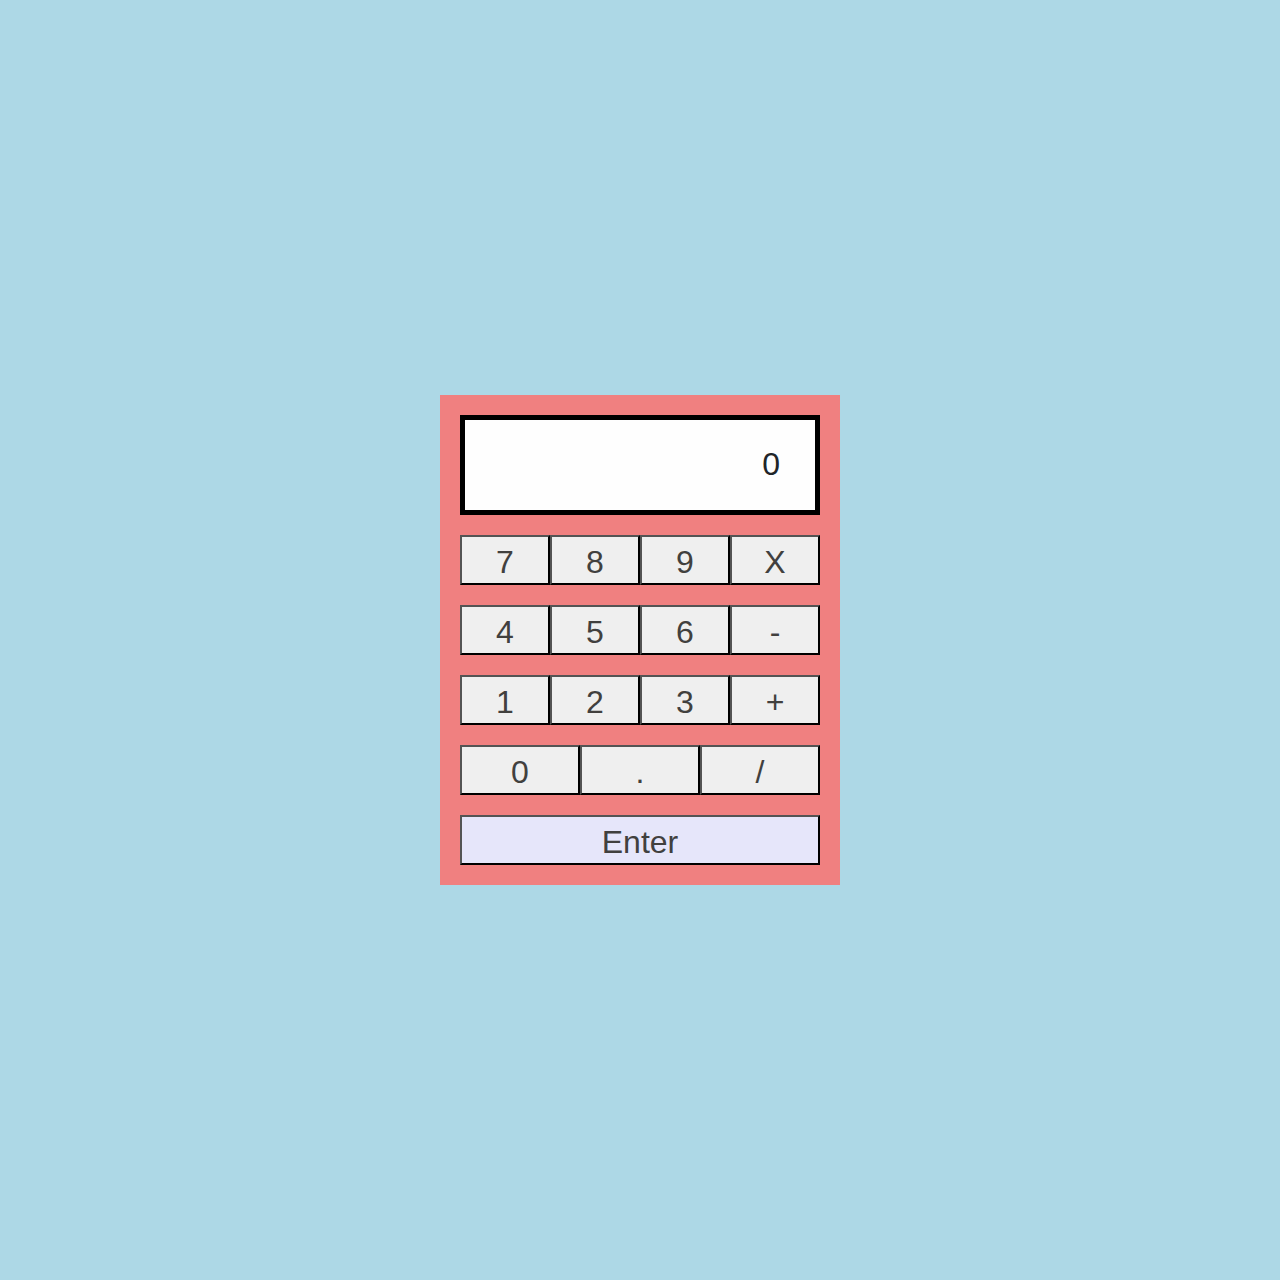
==== Assignment-5/Calculator/index.html @ f005d61d "project upload" ====
<!DOCTYPE html>
<html lang="en">
<head>
    <meta charset="UTF-8">
    <meta http-equiv="X-UA-Compatible" content="IE=edge">
    <meta name="viewport" content="width=device-width, initial-scale=1.0">
    <title>Calculator</title>
    <link rel="stylesheet" href="https://cdn.jsdelivr.net/npm/bootstrap@4.0.0/dist/css/bootstrap.min.css" integrity="sha384-Gn5384xqQ1aoWXA+058RXPxPg6fy4IWvTNh0E263XmFcJlSAwiGgFAW/dAiS6JXm" crossorigin="anonymous">
    <link rel="stylesheet" href="style.css">
</head>
<body>
    <div class="container">
        <div class="outer-frame">
            <div class="display-result">
            <div class="input">0</div>
            </div>
            <div class="flex-row">
                <button class="value">7</button>
                <button class="value">8</button>
                <button class="value">9</button>
                <button class="value">X</button>
            </div>
            <div class="flex-row">
                <button class="value">4</button>
                <button class="value">5</button>
                <button class="value">6</button>
                <button class="value">-</button>
        </div>
        <div class="flex-row">
            <button class="value">1</button>
            <button class="value">2</button>
            <button class="value">3</button>
            <button class="value">+</button>
    </div>
    <div class="flex-row">
        <button class="value">0</button>
        <button class="value">.</button>
        <button class="value">/</button>
        <!-- <button class="value">C</button> -->
    </div>
    <div class="flex-row"> <button class="value enter">Enter</button></div>
    <script src="https://code.jquery.com/jquery-3.6.0.js" integrity="sha256-H+K7U5CnXl1h5ywQfKtSj8PCmoN9aaq30gDh27Xc0jk=" crossorigin="anonymous"></script>
    <script src="script.js"></script>
</body>
</html>
---- Assignment-5/Calculator/style.css ----
body {
  background-color: lightblue;
}

.container {
  display: flex;
  flex-direction: column;
  width: 100vh;
  height: 100vw;
  justify-content: center;
  align-items: center;
}

.outer-frame {
  background-color: lightcoral;
  display: flex;
  flex-direction: column;
  align-items: center;
  max-height: 650px;
  max-width: 400px;
  width: 90%;
  padding: 20px;
}

.display-result {
  background-color: #fefefe;
  width: 100%;
  border: 5px solid black;
  height: 100px;
  display: flex;
  align-items: flex-end;
  justify-content: center;
}

.input {
  text-align: right;
  overflow: hidden;
  width: 80%;
  height: 70px;
  font-size: 2rem;
}

.value {
  color: #41403e;
  font-size: 2rem;
  width: 50px;
  height: 50px;
  flex: 1;
}

.flex-row {
  display: flex;
  flex-direction: row;
  width: 100%;
  justify-content: space-between;
  align-items: center;
  margin-top: 20px;
}

.enter {
  background-color: lavender;
}
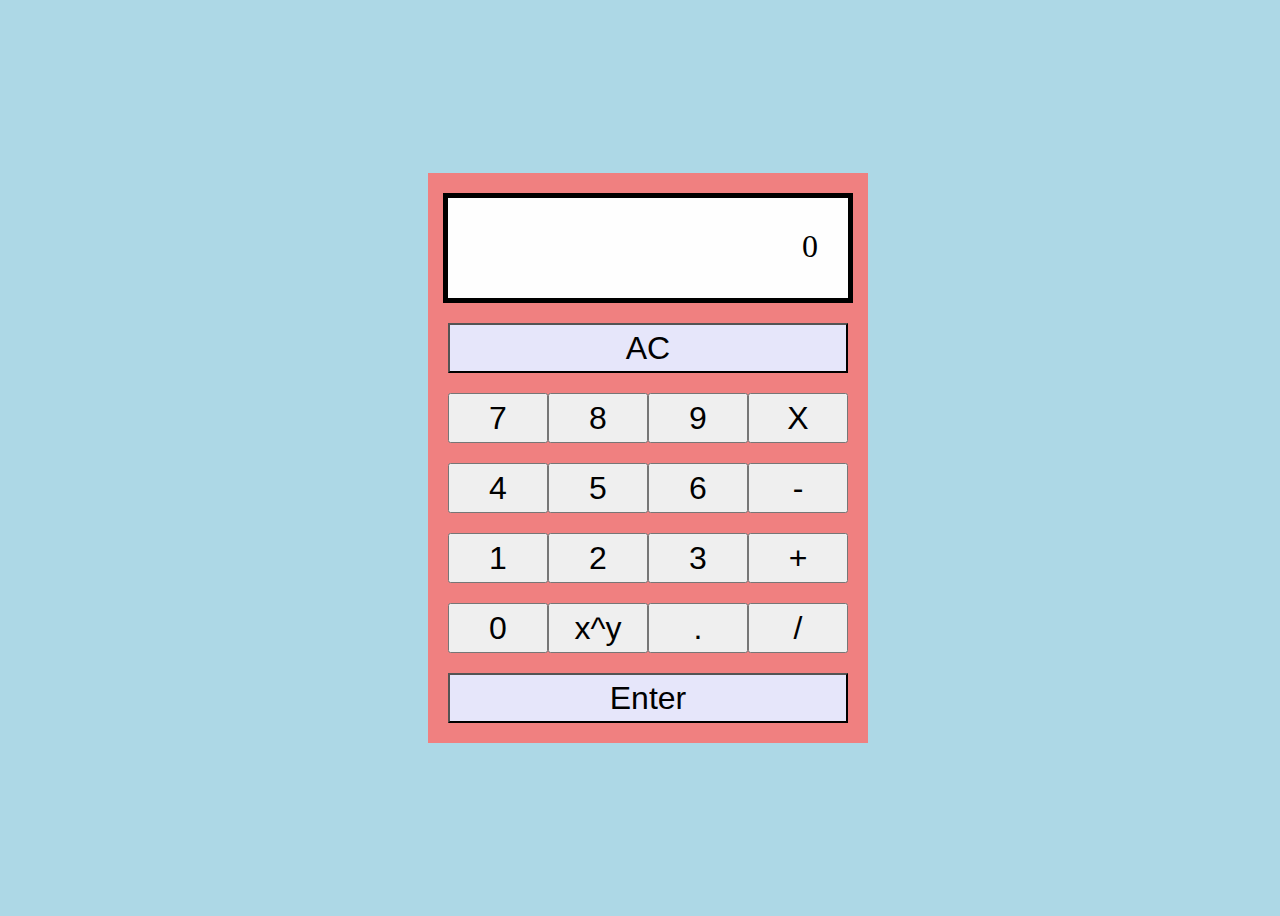
==== commit a496ab07: "final changes" ====
--- a/Assignment-5/Calculator/index.html
+++ b/Assignment-5/Calculator/index.html
@@ -4,15 +4,20 @@
     <meta charset="UTF-8">
     <meta http-equiv="X-UA-Compatible" content="IE=edge">
     <meta name="viewport" content="width=device-width, initial-scale=1.0">
-    <title>Calculator</title>
-    <link rel="stylesheet" href="https://cdn.jsdelivr.net/npm/bootstrap@4.0.0/dist/css/bootstrap.min.css" integrity="sha384-Gn5384xqQ1aoWXA+058RXPxPg6fy4IWvTNh0E263XmFcJlSAwiGgFAW/dAiS6JXm" crossorigin="anonymous">
+    <title>Document</title>
     <link rel="stylesheet" href="style.css">
 </head>
 <body>
     <div class="container">
         <div class="outer-frame">
             <div class="display-result">
-            <div class="input">0</div>
+                <div class="input">0</div>
+                <div class="oper"></div>
+            </div>
+                
+          
+            <div class="flex-row ">
+                <button class="value enter">AC</button>
             </div>
             <div class="flex-row">
                 <button class="value">7</button>
@@ -20,26 +25,35 @@
                 <button class="value">9</button>
                 <button class="value">X</button>
             </div>
+
             <div class="flex-row">
                 <button class="value">4</button>
                 <button class="value">5</button>
                 <button class="value">6</button>
                 <button class="value">-</button>
+            </div>
+
+            <div class="flex-row">
+                <button class="value">1</button>
+                <button class="value">2</button>
+                <button class="value">3</button>
+                <button class="value">+</button>
+            </div>
+
+            <div class="flex-row">
+                <button class="value">0</button>
+                <button class="value">x^y</button>
+                <button class="value">.</button>
+                <button class="value">/</button>
+            </div>
+            <div class="flex-row ">
+                <button class="value enter">Enter</button>
+            </div>
         </div>
-        <div class="flex-row">
-            <button class="value">1</button>
-            <button class="value">2</button>
-            <button class="value">3</button>
-            <button class="value">+</button>
+
     </div>
-    <div class="flex-row">
-        <button class="value">0</button>
-        <button class="value">.</button>
-        <button class="value">/</button>
-        <!-- <button class="value">C</button> -->
-    </div>
-    <div class="flex-row"> <button class="value enter">Enter</button></div>
     <script src="https://code.jquery.com/jquery-3.6.0.js" integrity="sha256-H+K7U5CnXl1h5ywQfKtSj8PCmoN9aaq30gDh27Xc0jk=" crossorigin="anonymous"></script>
     <script src="script.js"></script>
+    
 </body>
 </html>--- a/Assignment-5/Calculator/style.css
+++ b/Assignment-5/Calculator/style.css
@@ -5,28 +5,28 @@
 .container {
   display: flex;
   flex-direction: column;
-  width: 100vh;
-  height: 100vw;
   justify-content: center;
   align-items: center;
+  height: 100vh;
+  width: 100vw;
 }
 
 .outer-frame {
-  background-color: lightcoral;
   display: flex;
   flex-direction: column;
   align-items: center;
-  max-height: 650px;
+  max-height: 658px;
   max-width: 400px;
-  width: 90%;
+  width: 98%;
   padding: 20px;
+  background-color: lightcoral;
 }
 
 .display-result {
-  background-color: #fefefe;
-  width: 100%;
+  background: #fefefe;
   border: 5px solid black;
   height: 100px;
+  width: 100%;
   display: flex;
   align-items: flex-end;
   justify-content: center;
@@ -35,15 +35,15 @@
 .input {
   text-align: right;
   overflow: hidden;
-  width: 80%;
+  width: 85%;
   height: 70px;
   font-size: 2rem;
 }
 
 .value {
-  color: #41403e;
+  color: black;
   font-size: 2rem;
-  width: 50px;
+  width: 58px;
   height: 50px;
   flex: 1;
 }
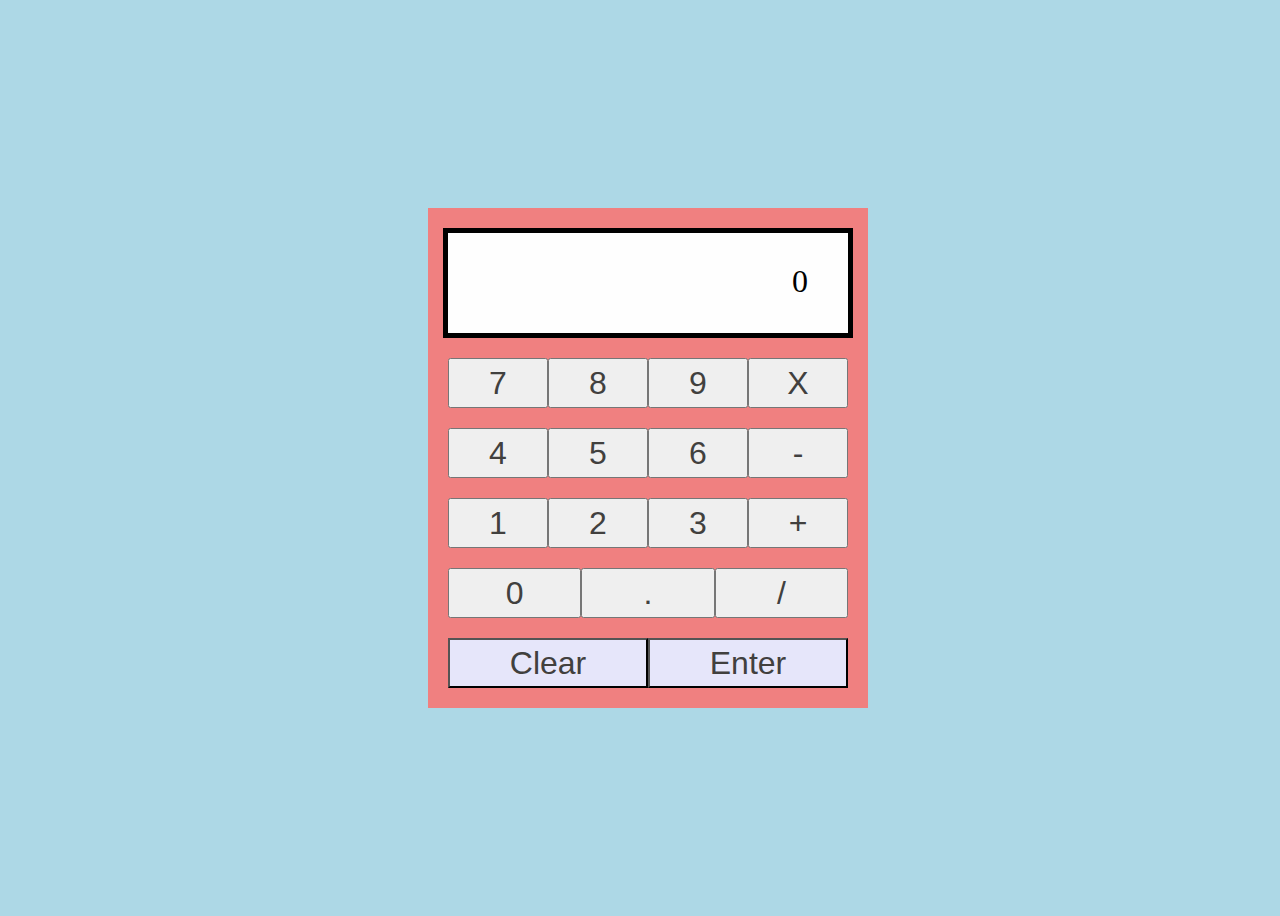
==== commit 190057f6: "final change" ====
--- a/Assignment-5/Calculator/index.html
+++ b/Assignment-5/Calculator/index.html
@@ -4,7 +4,7 @@
     <meta charset="UTF-8">
     <meta http-equiv="X-UA-Compatible" content="IE=edge">
     <meta name="viewport" content="width=device-width, initial-scale=1.0">
-    <title>Document</title>
+    <title>Calculator Using jQuery</title>
     <link rel="stylesheet" href="style.css">
 </head>
 <body>
@@ -12,12 +12,6 @@
         <div class="outer-frame">
             <div class="display-result">
                 <div class="input">0</div>
-                <div class="oper"></div>
-            </div>
-                
-          
-            <div class="flex-row ">
-                <button class="value enter">AC</button>
             </div>
             <div class="flex-row">
                 <button class="value">7</button>
@@ -42,18 +36,19 @@
 
             <div class="flex-row">
                 <button class="value">0</button>
-                <button class="value">x^y</button>
                 <button class="value">.</button>
                 <button class="value">/</button>
             </div>
-            <div class="flex-row ">
+            <div class="flex-row">
+                <button class="value clear">Clear</button>
                 <button class="value enter">Enter</button>
             </div>
         </div>
 
     </div>
+
+
     <script src="https://code.jquery.com/jquery-3.6.0.js" integrity="sha256-H+K7U5CnXl1h5ywQfKtSj8PCmoN9aaq30gDh27Xc0jk=" crossorigin="anonymous"></script>
     <script src="script.js"></script>
-    
 </body>
 </html>--- a/Assignment-5/Calculator/style.css
+++ b/Assignment-5/Calculator/style.css
@@ -15,35 +15,35 @@
   display: flex;
   flex-direction: column;
   align-items: center;
-  max-height: 658px;
+  max-height: 650px;
   max-width: 400px;
-  width: 98%;
+  width: 90%;
   padding: 20px;
   background-color: lightcoral;
 }
 
 .display-result {
   background: #fefefe;
-  border: 5px solid black;
+  width: 100%;
   height: 100px;
-  width: 100%;
   display: flex;
   align-items: flex-end;
   justify-content: center;
+  border: 5px solid black;
 }
 
 .input {
   text-align: right;
-  overflow: hidden;
-  width: 85%;
+  /*overflow: hidden;*/
+  width: 80%;
   height: 70px;
   font-size: 2rem;
 }
 
 .value {
-  color: black;
+  color: #41403e;
   font-size: 2rem;
-  width: 58px;
+  width: 50px;
   height: 50px;
   flex: 1;
 }
@@ -58,5 +58,8 @@
 }
 
 .enter {
-  background-color: lavender;
+  background: lavender;
 }
+.clear {
+  background: lavender;
+}
